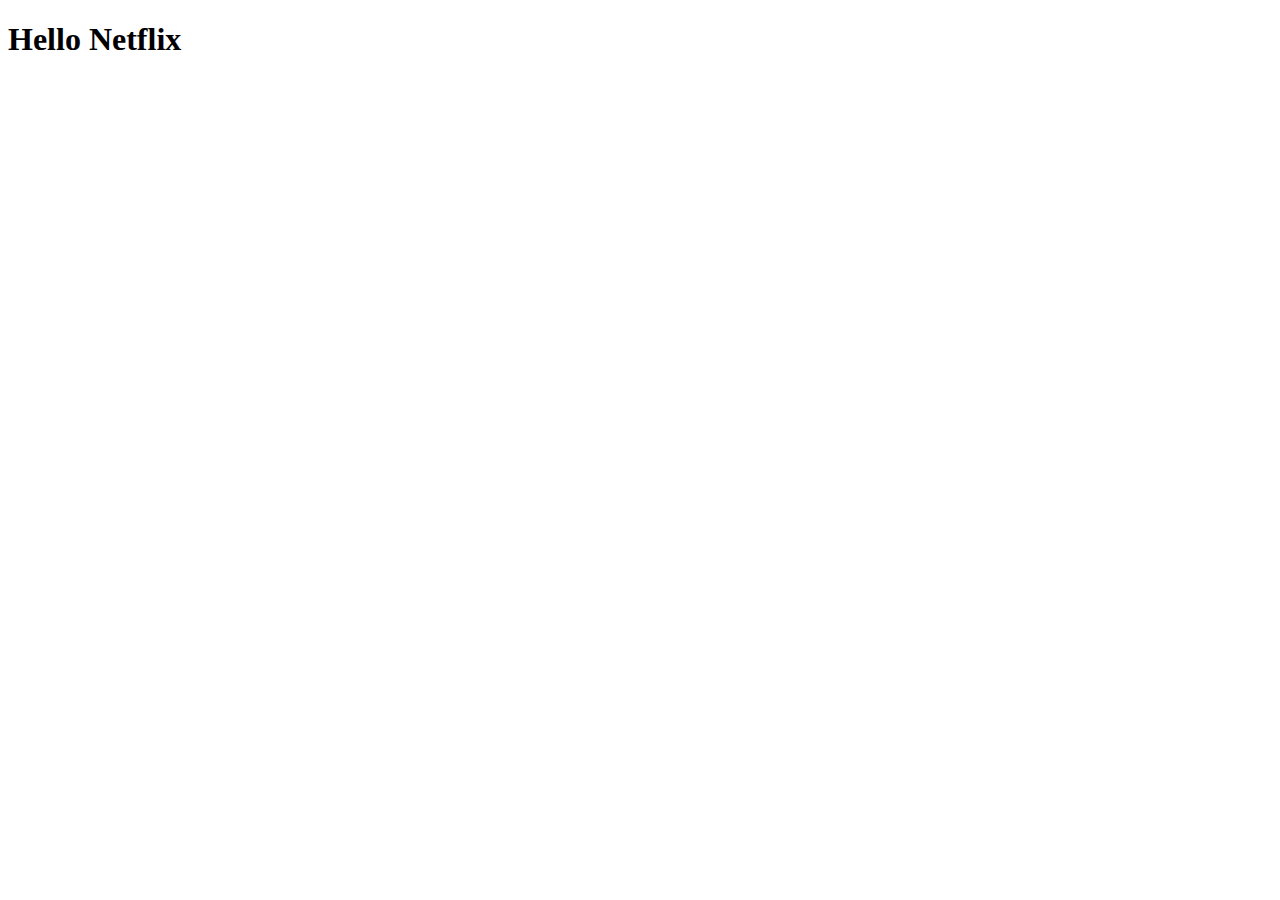
==== index.html @ 13efc499 "Creación del proyecto" ====
<!DOCTYPE html>
<html lang="en">
<head>
    <meta charset="UTF-8">
    <meta http-equiv="X-UA-Compatible" content="IE=edge">
    <meta name="viewport" content="width=device-width, initial-scale=1.0">
    <title>Replica Netflix</title>
</head>
<body>
    <h1>Hello Netflix</h1>
    
</body>
</html>
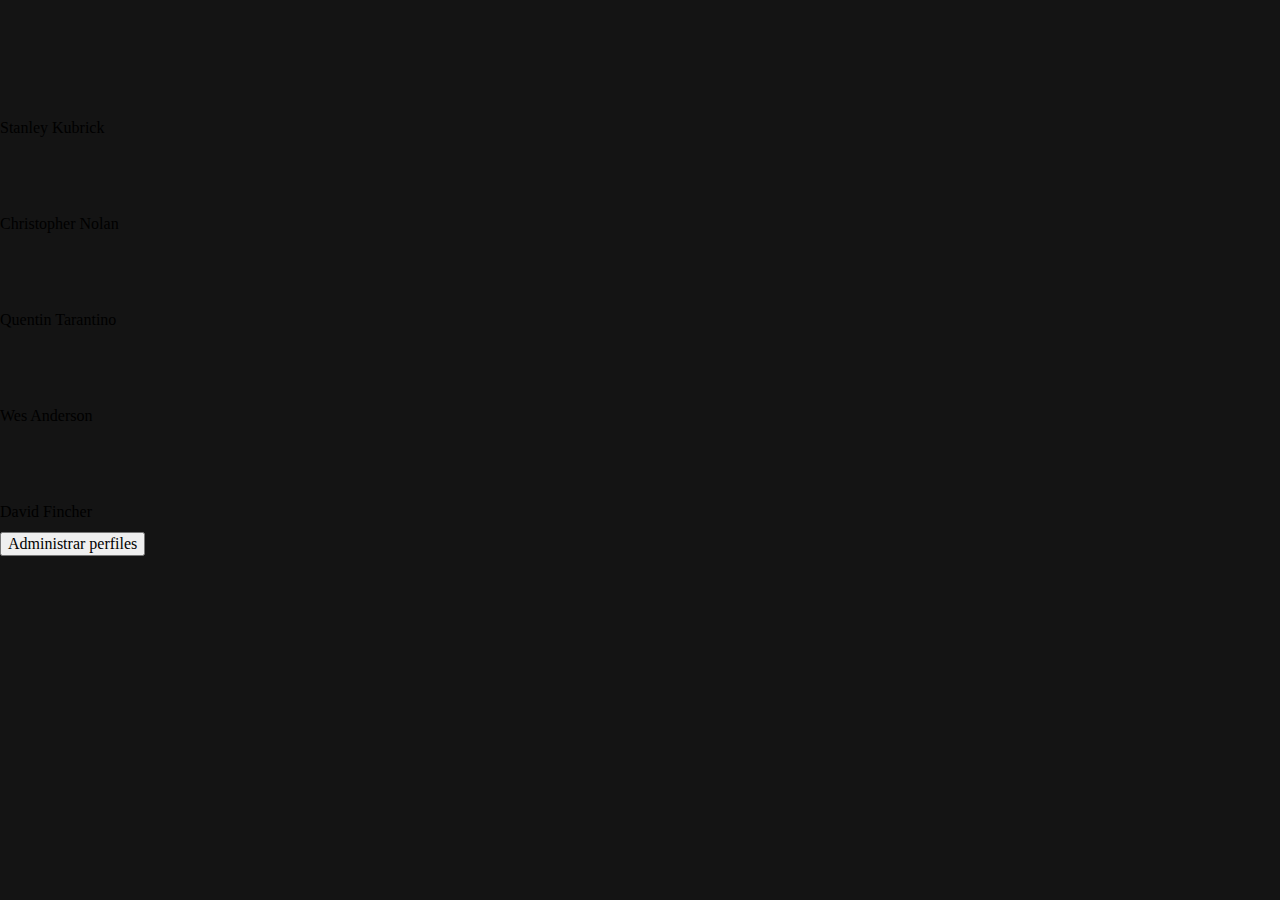
==== commit efdca3d3: "Maquetación del landing y creación de primeras clases" ====
--- a/index.html
+++ b/index.html
@@ -4,10 +4,45 @@
     <meta charset="UTF-8">
     <meta http-equiv="X-UA-Compatible" content="IE=edge">
     <meta name="viewport" content="width=device-width, initial-scale=1.0">
+    <link rel="stylesheet" href="css/styles.css">
     <title>Replica Netflix</title>
 </head>
-<body>
-    <h1>Hello Netflix</h1>
-    
+<body class="boby-class-landing">
+    <header class="header-landing">
+        <figure>
+            <img src="img/logo-netflix.png" alt="">
+        </figure>
+    </header>
+    <main>
+        <section>
+            <nav>
+                <ul class="lista-perfiles">
+                    <li class="item-perfil-1">
+                        <figure><img src="img/stanley-kubrick.jpeg" alt=""></figure>
+                        <span>Stanley Kubrick</span>
+                    </li>
+                    <li class="item-perfil-2">
+                        <figure><img src="img/christopher-nolan.jpg" alt=""></figure>
+                        <span>Christopher Nolan</span>
+                    </li>
+                    <li class="item-perfil-2">
+                        <figure><img src="img/quentin-tarantino.jpg" alt=""></figure>
+                        <span>Quentin Tarantino</span>
+                    </li>
+                    <li class="item-perfil-2">
+                        <figure><img src="img/wes-anderson.jpeg" alt=""></figure>
+                        <span>Wes Anderson</span>
+                    </li>
+                    <li class="item-perfil-2">
+                        <figure><img src="img/david-fincher.jpg" alt=""></figure>
+                        <span>David Fincher</span>
+                    </li>
+                </ul>
+            </nav>
+        </section>
+        <section>
+            <button>Administrar perfiles</button>
+        </section>
+    </main>
 </body>
 </html>--- a/css/styles.css
+++ b/css/styles.css
@@ -0,0 +1,31 @@
+/*----------------------------*\
+    $ESTANDARES INICIALES
+/*----------------------------*/
+@import "estandares-iniciales/normalize.css";
+@import "estandares-iniciales/estandares-propios.css";
+
+/*----------------------------*\
+    $CONSTANTES
+/*----------------------------*/
+
+/* Colores */
+:root {
+    --negro-bg: #141414;
+    --color-gris: grey;
+    --color-blanco: white;
+}
+/* Fuentes */
+:root {
+    --fuente-base: Arial, Helvetica, sans-serif;
+}
+/*----------------------------*\
+    $CLASES REUTILIZABLES
+/*----------------------------*/
+h1, .h1, h2, .h2, h3, .h3, p, .p {
+    font-family: var(--fuente-base);
+}
+
+
+body.boby-class-landing {
+    background-color: var(--negro-bg);
+}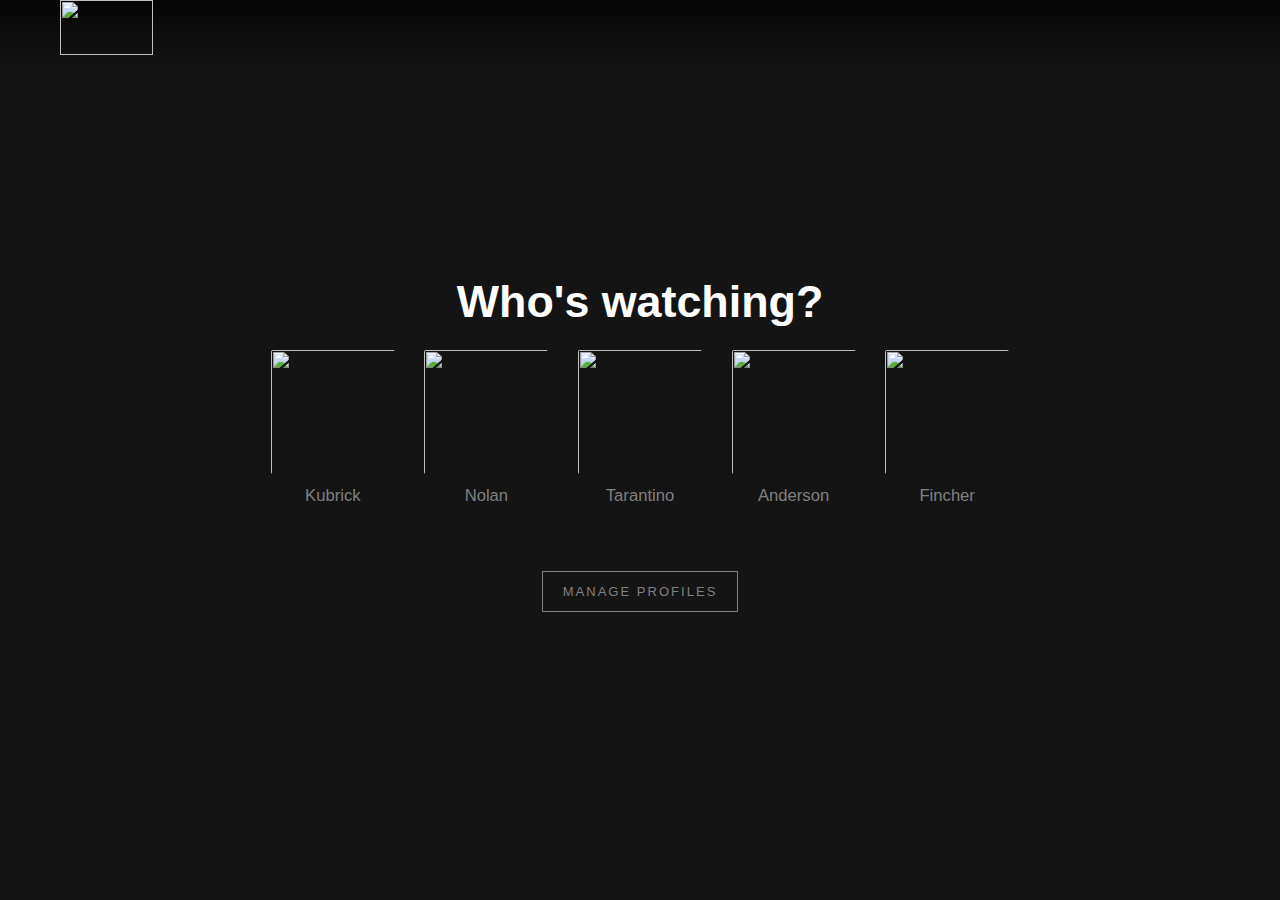
==== commit 31759183: "Landing page finished" ====
--- a/index.html
+++ b/index.html
@@ -8,41 +8,62 @@
     <title>Replica Netflix</title>
 </head>
 <body class="boby-class-landing">
-    <header class="header-landing">
-        <figure>
-            <img src="img/logo-netflix.png" alt="">
-        </figure>
+    <header class="container-landing header-landing">
+        <a href="home.html">
+            <figure>
+                <img src="img/logo-netflix.png" alt="">
+            </figure>
+        </a>
     </header>
-    <main>
-        <section>
-            <nav>
-                <ul class="lista-perfiles">
-                    <li class="item-perfil-1">
-                        <figure><img src="img/stanley-kubrick.jpeg" alt=""></figure>
-                        <span>Stanley Kubrick</span>
+    <main class="main-landing-page">
+        <section class="whos-watching">
+            <h1 class="text-center">Who's watching?</h1>
+            <ul class="flex-center profiles-list">
+                <a href="home.html">
+                    <li class="item-profile item-profile-1">
+                        <div class="container-image-profile">
+                            <figure><img src="img/stanley-kubrick.jpeg" alt=""></figure>
+                        </div>
+                        <span class="text-center">Kubrick</span>
                     </li>
-                    <li class="item-perfil-2">
-                        <figure><img src="img/christopher-nolan.jpg" alt=""></figure>
-                        <span>Christopher Nolan</span>
+                </a>
+                <a href="home.html">
+                    <li class="item-profile item-profile-2">
+                        <div class="container-image-profile">
+                            <figure><img src="img/christopher-nolan.jpg" alt=""></figure>
+                        </div>
+                        <span class="text-center">Nolan</span>
                     </li>
-                    <li class="item-perfil-2">
-                        <figure><img src="img/quentin-tarantino.jpg" alt=""></figure>
-                        <span>Quentin Tarantino</span>
+                </a>
+                <a href="home.html">
+                    <li class="item-profile item-profile-3">
+                        <div class="container-image-profile">
+                            <figure><img src="img/quentin-tarantino.jpg" alt=""></figure>
+                        </div>
+                        <span class="text-center">Tarantino</span>
                     </li>
-                    <li class="item-perfil-2">
-                        <figure><img src="img/wes-anderson.jpeg" alt=""></figure>
-                        <span>Wes Anderson</span>
+                </a>
+                <a href="home.html">
+                    <li class="item-profile item-profile-4">
+                        <div class="container-image-profile">
+                            <figure><img src="img/wes-anderson.jpeg" alt=""></figure>
+                        </div>
+                        <span class="text-center">Anderson</span>
                     </li>
-                    <li class="item-perfil-2">
-                        <figure><img src="img/david-fincher.jpg" alt=""></figure>
-                        <span>David Fincher</span>
+                </a>
+                <a href="home.html">
+                    <li class="item-profile item-profile-5">
+                        <div class="container-image-profile">
+                            <figure><img src="img/david-fincher.jpg" alt=""></figure>
+                        </div>
+                        <span class="text-center">Fincher</span>
                     </li>
-                </ul>
-            </nav>
+                </a>
+            </ul>
         </section>
-        <section>
-            <button>Administrar perfiles</button>
-        </section>
+        <span>
+            <a class="profile-button" href="#">MANAGE PROFILES</a>
+        </span>
     </main>
 </body>
 </html>--- a/css/styles.css
+++ b/css/styles.css
@@ -1,31 +1,159 @@
 /*----------------------------*\
-    $ESTANDARES INICIALES
+    $INITIAL STANDARDS
 /*----------------------------*/
 @import "estandares-iniciales/normalize.css";
 @import "estandares-iniciales/estandares-propios.css";
 
 /*----------------------------*\
-    $CONSTANTES
+    $CONSTANT
 /*----------------------------*/
 
-/* Colores */
+/* Colors */
 :root {
     --negro-bg: #141414;
     --color-gris: grey;
+    --color-border: #e5e5e5;
     --color-blanco: white;
 }
-/* Fuentes */
+/* Fonts */
 :root {
     --fuente-base: Arial, Helvetica, sans-serif;
 }
 /*----------------------------*\
-    $CLASES REUTILIZABLES
+    $REUSABLE CLASSES
 /*----------------------------*/
+/* Fonts */
 h1, .h1, h2, .h2, h3, .h3, p, .p {
     font-family: var(--fuente-base);
+    color: white;
+    margin: 0px;
 }
+.font-grey {
+    color: var(--color-gris);
+}
+.text-center {
+    text-align: center;
+}
+/* Others */
+.flex-center {
+    display: flex;
+    justify-content: center;
+    align-items: center;
+}
+
 
 
 body.boby-class-landing {
     background-color: var(--negro-bg);
+}
+.container-landing {
+    padding: 0px 60px;
+}
+/*----------------------------*\
+    $HEADER LANDING
+/*----------------------------*/
+header.header-landing {
+    background: linear-gradient(to bottom,rgba(0,0,0,.7) 10%,rgba(0,0,0,0));
+    max-height: 68px;
+    display: flex;
+    justify-content: start;
+    position: relative;
+    z-index: 1;
+}
+header.header-landing figure {
+    margin: 0px;
+}
+header.header-landing figure img {
+    width: 92.5px;
+    height: 55px;
+}
+main.main-landing-page {
+    position: absolute;
+    top: 0;
+    right: 0;
+    left: 0;
+    bottom: 0;
+    width: 100%;
+    height: 100%;
+    display: flex;
+    flex-direction: column;
+    justify-content: center;
+    align-items: center;
+    z-index: 0;
+}
+section.whos-watching {
+    max-width: 80%;
+    height: auto;
+}
+.whos-watching h1 {
+    font-size: 3.5vw;
+}
+.whos-watching .profiles-list {
+    margin: 19.5px 0px;
+}
+.profiles-list a {
+    margin: 0 2vw 0 0;
+}
+.profiles-list a:last-of-type {
+    margin: 0;
+}
+.profiles-list a:hover .container-image-profile {
+    border: 2.5px solid var(--color-border);
+}
+.profiles-list .item-profile {
+    text-align: center;
+}
+.item-profile .container-image-profile {
+    border-radius: 4px;
+    border: 2.5px solid transparent;
+    overflow: hidden;
+}
+
+.item-profile .container-image-profile,
+.container-image-profile figure img {
+    height: 10vw;
+    width: 10vw;
+    max-height: 200px;
+    max-width: 200px;
+    min-height: 84px;
+    min-width: 84px;
+}
+.container-image-profile figure {
+    margin: 0px;
+    display: grid;
+}
+.container-image-profile figure img {
+    object-fit: cover;
+}
+.item-profile span {
+    color: var(--color-gris);
+    font-family: var(--fuente-base);
+    display: block;
+    font-weight: 500;
+    font-size: 1.1vw;
+    line-height: 1.2em;
+    min-height: 1.8em;
+    font-size: 1.3vw;
+    margin: .6em 0;
+}
+.profiles-list a:hover span {
+    color: var(--color-border);
+}
+
+.profile-button {
+    font-family: var(--fuente-base);
+    display: block;
+    margin: 2em 0 1em 0;
+    font-size: 1.02vw;
+    border: 1px solid var(--color-gris);
+    color: var(--color-gris);
+    text-transform: uppercase;
+    padding: .5em 1.5em;
+    letter-spacing: 2px;
+    cursor: pointer;
+    background-color: transparent;
+}
+.profile-button:hover {
+    color: var(--color-blanco);
+    border: 1px solid var(--color-blanco);
 }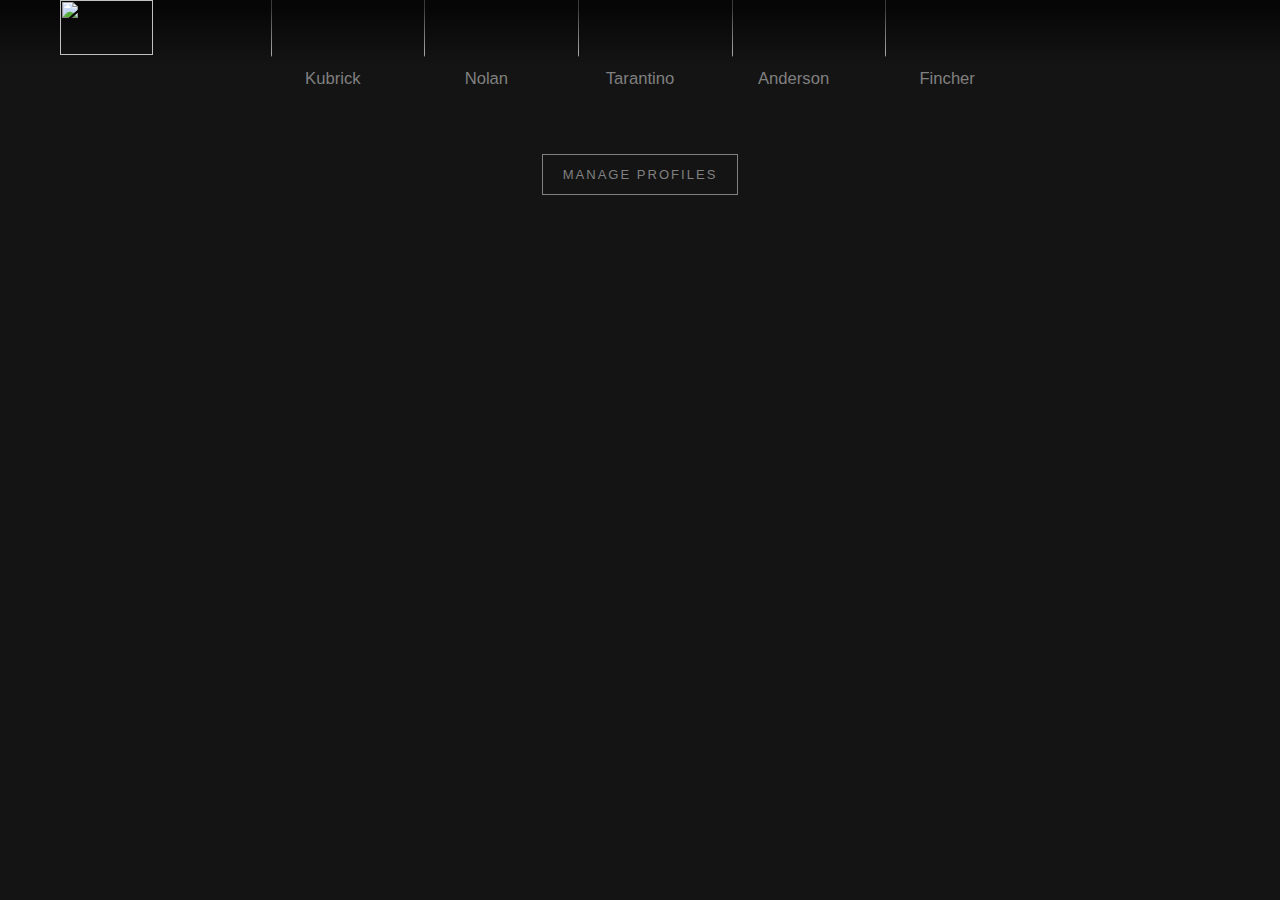
==== commit 082d2d5b: "Header finished" ====
--- a/index.html
+++ b/index.html
@@ -11,7 +11,7 @@
     <header class="container-landing header-landing">
         <a href="home.html">
             <figure>
-                <img src="img/logo-netflix.png" alt="">
+                <img src="img/logo.png" alt="">
             </figure>
         </a>
     </header>
@@ -22,7 +22,7 @@
                 <a href="home.html">
                     <li class="item-profile item-profile-1">
                         <div class="container-image-profile">
-                            <figure><img src="img/stanley-kubrick.jpeg" alt=""></figure>
+                            <figure><img src="img/perfiles/stanley-kubrick.jpeg" alt=""></figure>
                         </div>
                         <span class="text-center">Kubrick</span>
                     </li>
@@ -30,7 +30,7 @@
                 <a href="home.html">
                     <li class="item-profile item-profile-2">
                         <div class="container-image-profile">
-                            <figure><img src="img/christopher-nolan.jpg" alt=""></figure>
+                            <figure><img src="img/perfiles/christopher-nolan.jpg" alt=""></figure>
                         </div>
                         <span class="text-center">Nolan</span>
                     </li>
@@ -38,7 +38,7 @@
                 <a href="home.html">
                     <li class="item-profile item-profile-3">
                         <div class="container-image-profile">
-                            <figure><img src="img/quentin-tarantino.jpg" alt=""></figure>
+                            <figure><img src="img/perfiles/quentin-tarantino.jpg" alt=""></figure>
                         </div>
                         <span class="text-center">Tarantino</span>
                     </li>
@@ -46,7 +46,7 @@
                 <a href="home.html">
                     <li class="item-profile item-profile-4">
                         <div class="container-image-profile">
-                            <figure><img src="img/wes-anderson.jpeg" alt=""></figure>
+                            <figure><img src="img/perfiles/wes-anderson.jpeg" alt=""></figure>
                         </div>
                         <span class="text-center">Anderson</span>
                     </li>
@@ -54,7 +54,7 @@
                 <a href="home.html">
                     <li class="item-profile item-profile-5">
                         <div class="container-image-profile">
-                            <figure><img src="img/david-fincher.jpg" alt=""></figure>
+                            <figure><img src="img/perfiles/david-fincher.jpg" alt=""></figure>
                         </div>
                         <span class="text-center">Fincher</span>
                     </li>
--- a/css/styles.css
+++ b/css/styles.css
@@ -12,6 +12,8 @@
 :root {
     --negro-bg: #141414;
     --color-gris: grey;
+    --color-gris-netflix: #b3b3b3;
+    --color-gris-claro: #e5e5e5;
     --color-border: #e5e5e5;
     --color-blanco: white;
 }
@@ -33,6 +35,13 @@
 }
 .text-center {
     text-align: center;
+}
+.synopsis {
+    font-weight: 400;
+    line-height: normal;
+    width: 100%;
+    font-size: 1.4vw;
+    text-shadow: 2px 2px 4px rgba(0,0,0,.45);
 }
 /* Others */
 .flex-center {
@@ -40,13 +49,17 @@
     justify-content: center;
     align-items: center;
 }
-
-
-
-body.boby-class-landing {
+.icon-netflix {
+    width: 1.783rem;
+    height: 2.3rem;
+}
+
+body {
     background-color: var(--negro-bg);
-}
-.container-landing {
+    position: relative;
+}
+.container-landing,
+.container-main {
     padding: 0px 60px;
 }
 /*----------------------------*\
@@ -60,13 +73,71 @@
     position: relative;
     z-index: 1;
 }
-header.header-landing figure {
+header.header-main  {
+    background: linear-gradient(to bottom,rgba(0,0,0,.7) 10%,rgba(0,0,0,0));
+    max-height: 68px;
+    position: relative;
+    z-index: 2;
+    display: grid;
+    grid-template-columns: 1fr 1fr;
+}
+header.header-landing figure,
+header.header-main figure {
     margin: 0px;
 }
-header.header-landing figure img {
+header.header-landing figure img,
+header.header-main figure img {
     width: 92.5px;
     height: 55px;
 }
+/* Icon Menu */
+.main-menu {
+    justify-content: start;
+}
+.main-menu li {
+    margin-bottom: 0.75rem;
+    margin-left: 1.8rem;
+}
+.main-menu li:first-of-type {
+    margin: 0rem;
+}
+.main-menu li a {
+    font-family: var(--fuente-base);
+    color: var(--color-gris-claro);
+    font-size: 1.4rem;
+}
+.main-menu li a:hover {
+    color: var(--color-gris-netflix);
+}
+.main-menu li:nth-of-type(2) a {
+    color: var(--color-blanco);
+    font-weight: bold;
+}
+.icons-menu {
+    justify-content: end;
+    padding-top: 1.5rem;
+}
+.icons-menu li {
+    margin-left: 2.1rem;
+}
+.icons-menu li:last-of-type figure {
+    margin-right: 1.5rem;
+}
+.icons-menu i {
+    color: var(--color-blanco);
+}
+.icon-perfil {
+    width: 3.2rem;
+    height: 3.2rem;
+    display: grid;
+}
+#icon-perfil-img {
+    object-fit: cover;
+    width: 3.2rem;
+    height: 3.2rem;
+    border-radius: 0.3rem;
+}
+/* Main Menu */
 main.main-landing-page {
     position: absolute;
     top: 0;
@@ -156,4 +227,91 @@
 .profile-button:hover {
     color: var(--color-blanco);
     border: 1px solid var(--color-blanco);
+}
+/*----------------------------*\
+    HERO
+/*----------------------------*/
+.hero-protector {
+    position: absolute;
+    left: 0;
+    top: 0;
+    right: 0;
+    bottom: 0;
+}
+.hero-protector img {
+    position: absolute;
+    -o-background-size: cover;
+    background-size: cover;
+    left: 0;
+    right: 0;
+    top: 0;
+    bottom: 0;
+    width: 100%;
+    max-height: 56.25vw;
+}
+.hero-main {
+    position: absolute;
+    z-index: 1;
+    left: 0;
+    right: 0;
+    top: 0;
+    bottom: 0;
+    height: 56.25vw;
+}
+.gradient-hero {
+    width: 100%;
+    height: 100%;
+    background-image: linear-gradient(to top, var(--negro-bg), transparent);
+}
+.hero-content {
+    position: absolute;
+    left: 6rem;
+    top: 0;
+    bottom: 35%;
+    width: 36%;
+    z-index: 10;
+    display: flex;
+    flex-direction: column;
+    justify-content: flex-end;
+}
+.hero-content figure {
+    min-height: 13.2vw;
+    position: relative;
+}
+.hero-content p {
+    margin: .5vw 0 0 0;
+}
+.button-container-hero {
+    margin-top: 1.5vw;
+    justify-content: flex-start;
+}
+.button-container-hero span {
+    color: white;
+    font-family: var(--fuente-base);
+    line-height: 88%;
+    font-size: 1.3vw;
+    padding-top: .6vw;
+    padding-bottom: .6vw;
+    padding-left: 1.5vw;
+    padding-right: 1.8vw;
+    margin-bottom: 1rem;
+    border-radius: .4rem;
+    font-weight: bold;
+    margin-right: .8vw;
+}
+.button-container-hero span i {
+    margin-right: .75vw;
+}
+.button-container-hero span.play-hero {
+    background-color: white;
+    color: var(--negro-bg);
+}
+.button-container-hero span.play-hero:hover {
+    background-color: rgba(255,255,255,0.75);
+}
+.button-container-hero span.more-info-hero {
+    background-color: rgba(109,109,110,0.7);
+}
+.button-container-hero span.more-info-hero:hover {
+    background-color: rgba(109,109,110,0.4);
 }